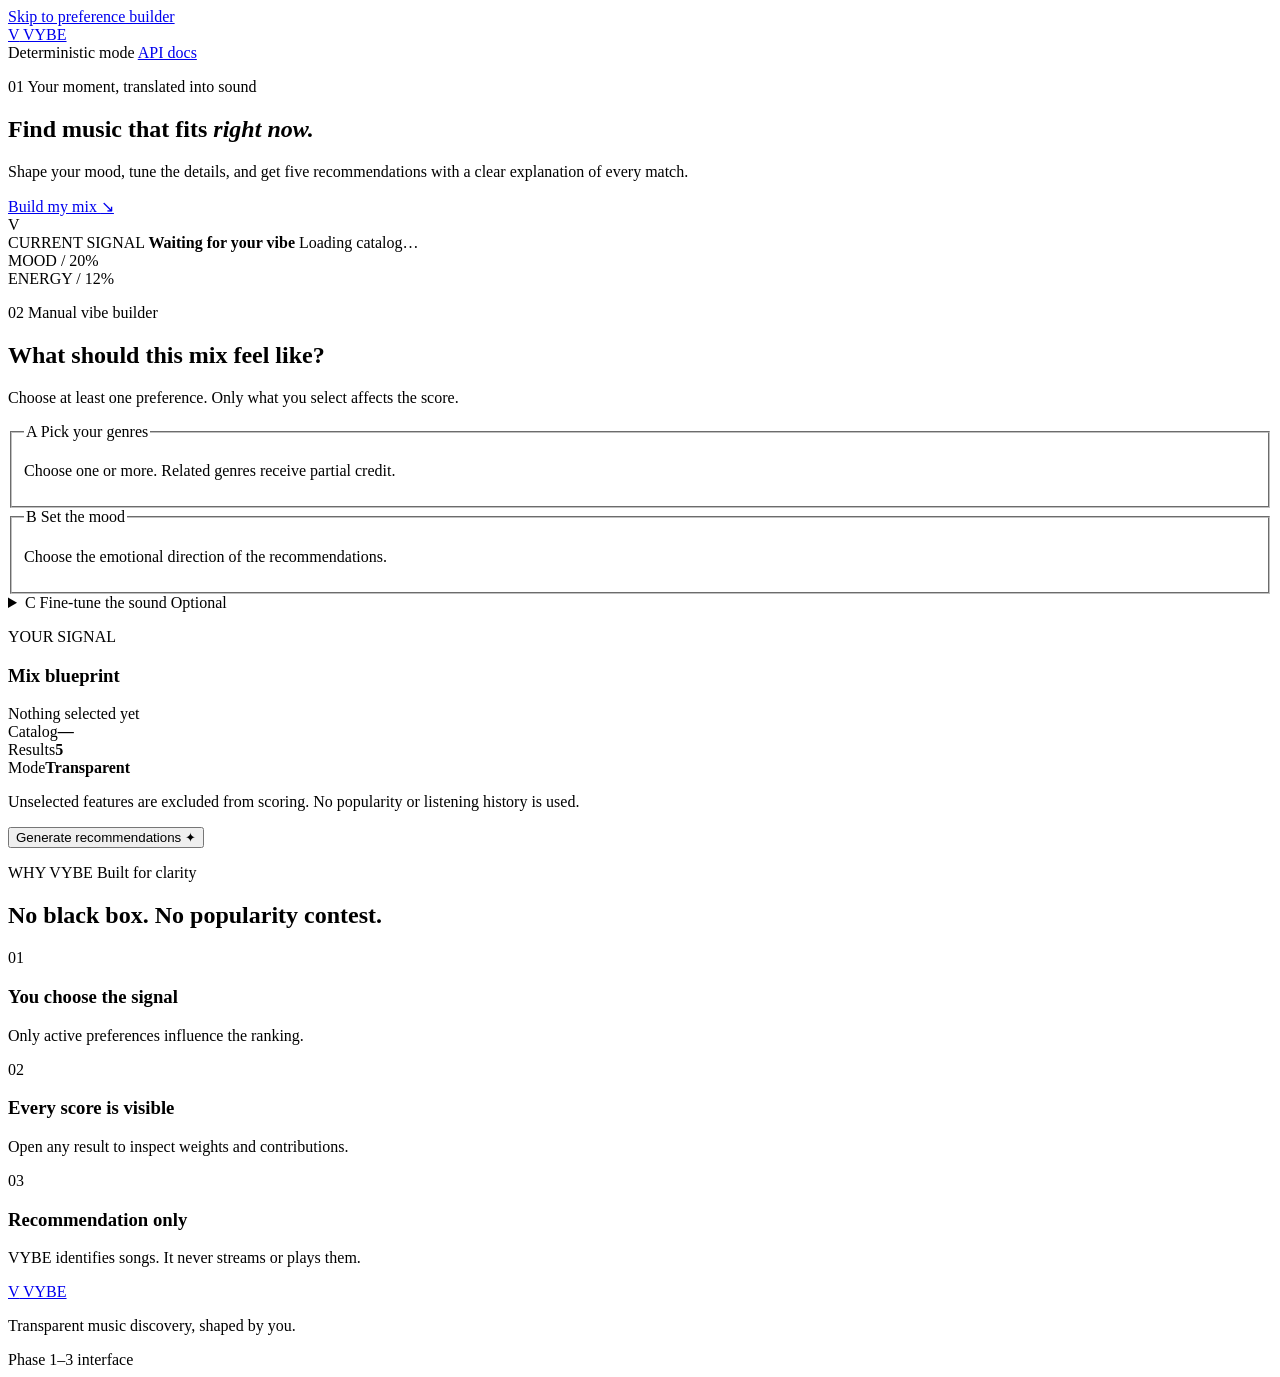
==== app/templates/index.html @ ca252360 "feat: add phase 3 prototype interface Add the responsive VYBE preference builder, connect it to dete" ====
<!doctype html>
<html lang="en">
  <head>
    <meta charset="utf-8">
    <meta name="viewport" content="width=device-width, initial-scale=1">
    <meta
      name="description"
      content="VYBE creates transparent music recommendations from your selected mood and sound preferences."
    >
    <title>VYBE — Find your next sound</title>
    <link rel="stylesheet" href="/static/css/app.css">
    <script src="/static/js/app.js" defer></script>
  </head>
  <body>
    <a class="skip-link" href="#preference-builder">Skip to preference builder</a>

    <header class="site-header">
      <a class="brand" href="/" aria-label="VYBE home">
        <span class="brand-mark" aria-hidden="true">V</span>
        <span>VYBE</span>
      </a>
      <div class="header-meta">
        <span class="system-pill">
          <span class="status-dot" aria-hidden="true"></span>
          Deterministic mode
        </span>
        <a class="text-link" href="/docs">API docs</a>
      </div>
    </header>

    <main>
      <section class="hero" aria-labelledby="hero-title">
        <div class="hero-copy">
          <p class="eyebrow"><span>01</span> Your moment, translated into sound</p>
          <h1 id="hero-title">Find music that fits <em>right now.</em></h1>
          <p class="hero-description">
            Shape your mood, tune the details, and get five recommendations
            with a clear explanation of every match.
          </p>
          <a class="primary-link" href="#preference-builder">
            Build my mix
            <span aria-hidden="true">↘</span>
          </a>
        </div>

        <div class="hero-visual" aria-label="VYBE recommendation system preview">
          <div class="orbit orbit-one" aria-hidden="true"></div>
          <div class="orbit orbit-two" aria-hidden="true"></div>
          <div class="record-card">
            <div class="record-art" aria-hidden="true">
              <span class="record-ring"></span>
              <span class="record-center">V</span>
            </div>
            <div class="record-copy">
              <span class="micro-label">CURRENT SIGNAL</span>
              <strong id="signal-summary">Waiting for your vibe</strong>
              <span id="catalog-summary">Loading catalog…</span>
            </div>
          </div>
          <div class="floating-tag tag-one">MOOD / 20%</div>
          <div class="floating-tag tag-two">ENERGY / 12%</div>
        </div>
      </section>

      <section class="builder-section" id="preference-builder" aria-labelledby="builder-title">
        <div class="section-heading">
          <div>
            <p class="eyebrow"><span>02</span> Manual vibe builder</p>
            <h2 id="builder-title">What should this mix feel like?</h2>
          </div>
          <p>
            Choose at least one preference. Only what you select affects the score.
          </p>
        </div>

        <form id="recommendation-form" class="preference-layout">
          <div class="preference-main">
            <fieldset class="choice-group">
              <legend>
                <span class="step-number">A</span>
                Pick your genres
              </legend>
              <p class="field-help">Choose one or more. Related genres receive partial credit.</p>
              <div id="genre-options" class="chip-grid" aria-live="polite">
                <span class="skeleton-chip"></span>
                <span class="skeleton-chip"></span>
                <span class="skeleton-chip"></span>
              </div>
            </fieldset>

            <fieldset class="choice-group">
              <legend>
                <span class="step-number">B</span>
                Set the mood
              </legend>
              <p class="field-help">Choose the emotional direction of the recommendations.</p>
              <div id="mood-options" class="chip-grid" aria-live="polite">
                <span class="skeleton-chip"></span>
                <span class="skeleton-chip"></span>
                <span class="skeleton-chip"></span>
              </div>
            </fieldset>

            <details class="advanced-panel">
              <summary>
                <span>
                  <span class="step-number">C</span>
                  Fine-tune the sound
                </span>
                <span class="summary-hint">Optional</span>
              </summary>
              <div class="slider-grid">
                <div class="slider-control" data-preference="target_energy">
                  <div class="slider-heading">
                    <label for="energy">Energy</label>
                    <label class="use-toggle">
                      <input type="checkbox" class="feature-toggle">
                      <span>Use</span>
                    </label>
                  </div>
                  <output for="energy">65%</output>
                  <input id="energy" type="range" min="0" max="100" value="65">
                  <div class="range-labels"><span>Calm</span><span>Electric</span></div>
                </div>

                <div class="slider-control" data-preference="target_valence">
                  <div class="slider-heading">
                    <label for="valence">Positivity</label>
                    <label class="use-toggle">
                      <input type="checkbox" class="feature-toggle">
                      <span>Use</span>
                    </label>
                  </div>
                  <output for="valence">70%</output>
                  <input id="valence" type="range" min="0" max="100" value="70">
                  <div class="range-labels"><span>Dark</span><span>Bright</span></div>
                </div>

                <div class="slider-control" data-preference="target_danceability">
                  <div class="slider-heading">
                    <label for="danceability">Danceability</label>
                    <label class="use-toggle">
                      <input type="checkbox" class="feature-toggle">
                      <span>Use</span>
                    </label>
                  </div>
                  <output for="danceability">60%</output>
                  <input id="danceability" type="range" min="0" max="100" value="60">
                  <div class="range-labels"><span>Still</span><span>Movement</span></div>
                </div>

                <div class="slider-control" data-preference="target_instrumentalness">
                  <div class="slider-heading">
                    <label for="instrumentalness">Instrumentalness</label>
                    <label class="use-toggle">
                      <input type="checkbox" class="feature-toggle">
                      <span>Use</span>
                    </label>
                  </div>
                  <output for="instrumentalness">50%</output>
                  <input id="instrumentalness" type="range" min="0" max="100" value="50">
                  <div class="range-labels"><span>Vocals</span><span>Instrumental</span></div>
                </div>

                <div class="slider-control" data-preference="target_acousticness">
                  <div class="slider-heading">
                    <label for="acousticness">Acousticness</label>
                    <label class="use-toggle">
                      <input type="checkbox" class="feature-toggle">
                      <span>Use</span>
                    </label>
                  </div>
                  <output for="acousticness">45%</output>
                  <input id="acousticness" type="range" min="0" max="100" value="45">
                  <div class="range-labels"><span>Electronic</span><span>Acoustic</span></div>
                </div>

                <div class="slider-control" data-preference="target_tempo_bpm">
                  <div class="slider-heading">
                    <label for="tempo">Tempo</label>
                    <label class="use-toggle">
                      <input type="checkbox" class="feature-toggle">
                      <span>Use</span>
                    </label>
                  </div>
                  <output for="tempo">110 BPM</output>
                  <input id="tempo" type="range" min="40" max="200" value="110">
                  <div class="range-labels"><span>Slow</span><span>Fast</span></div>
                </div>
              </div>

              <div class="avoid-grid">
                <label>
                  Avoid a genre
                  <select id="excluded-genre">
                    <option value="">None</option>
                  </select>
                </label>
                <label>
                  Avoid a mood
                  <select id="excluded-mood">
                    <option value="">None</option>
                  </select>
                </label>
              </div>
            </details>
          </div>

          <aside class="mix-summary" aria-labelledby="mix-summary-title">
            <div>
              <p class="micro-label">YOUR SIGNAL</p>
              <h3 id="mix-summary-title">Mix blueprint</h3>
              <div id="selected-summary" class="selected-summary">
                <span>Nothing selected yet</span>
              </div>
            </div>
            <div class="summary-facts">
              <div><span>Catalog</span><strong id="song-count">—</strong></div>
              <div><span>Results</span><strong>5</strong></div>
              <div><span>Mode</span><strong>Transparent</strong></div>
            </div>
            <p class="summary-note">
              Unselected features are excluded from scoring. No popularity or
              listening history is used.
            </p>
            <p id="form-error" class="form-error" role="alert" hidden></p>
            <button id="submit-button" class="submit-button" type="submit">
              <span>Generate recommendations</span>
              <span aria-hidden="true">✦</span>
            </button>
          </aside>
        </form>
      </section>

      <section id="results-section" class="results-section" aria-labelledby="results-title" hidden>
        <div class="section-heading results-heading">
          <div>
            <p class="eyebrow"><span>03</span> Ranked for your signal</p>
            <h2 id="results-title">Your recommendation set</h2>
          </div>
          <p id="results-summary" aria-live="polite"></p>
        </div>
        <div id="results-list" class="results-list"></div>
      </section>

      <section class="trust-section" aria-labelledby="trust-title">
        <p class="eyebrow"><span>WHY VYBE</span> Built for clarity</p>
        <h2 id="trust-title">No black box. No popularity contest.</h2>
        <div class="trust-grid">
          <article>
            <span>01</span>
            <h3>You choose the signal</h3>
            <p>Only active preferences influence the ranking.</p>
          </article>
          <article>
            <span>02</span>
            <h3>Every score is visible</h3>
            <p>Open any result to inspect weights and contributions.</p>
          </article>
          <article>
            <span>03</span>
            <h3>Recommendation only</h3>
            <p>VYBE identifies songs. It never streams or plays them.</p>
          </article>
        </div>
      </section>
    </main>

    <footer>
      <a class="brand footer-brand" href="/" aria-label="VYBE home">
        <span class="brand-mark" aria-hidden="true">V</span>
        <span>VYBE</span>
      </a>
      <p>Transparent music discovery, shaped by you.</p>
      <span>Phase 1–3 interface</span>
    </footer>
  </body>
</html>
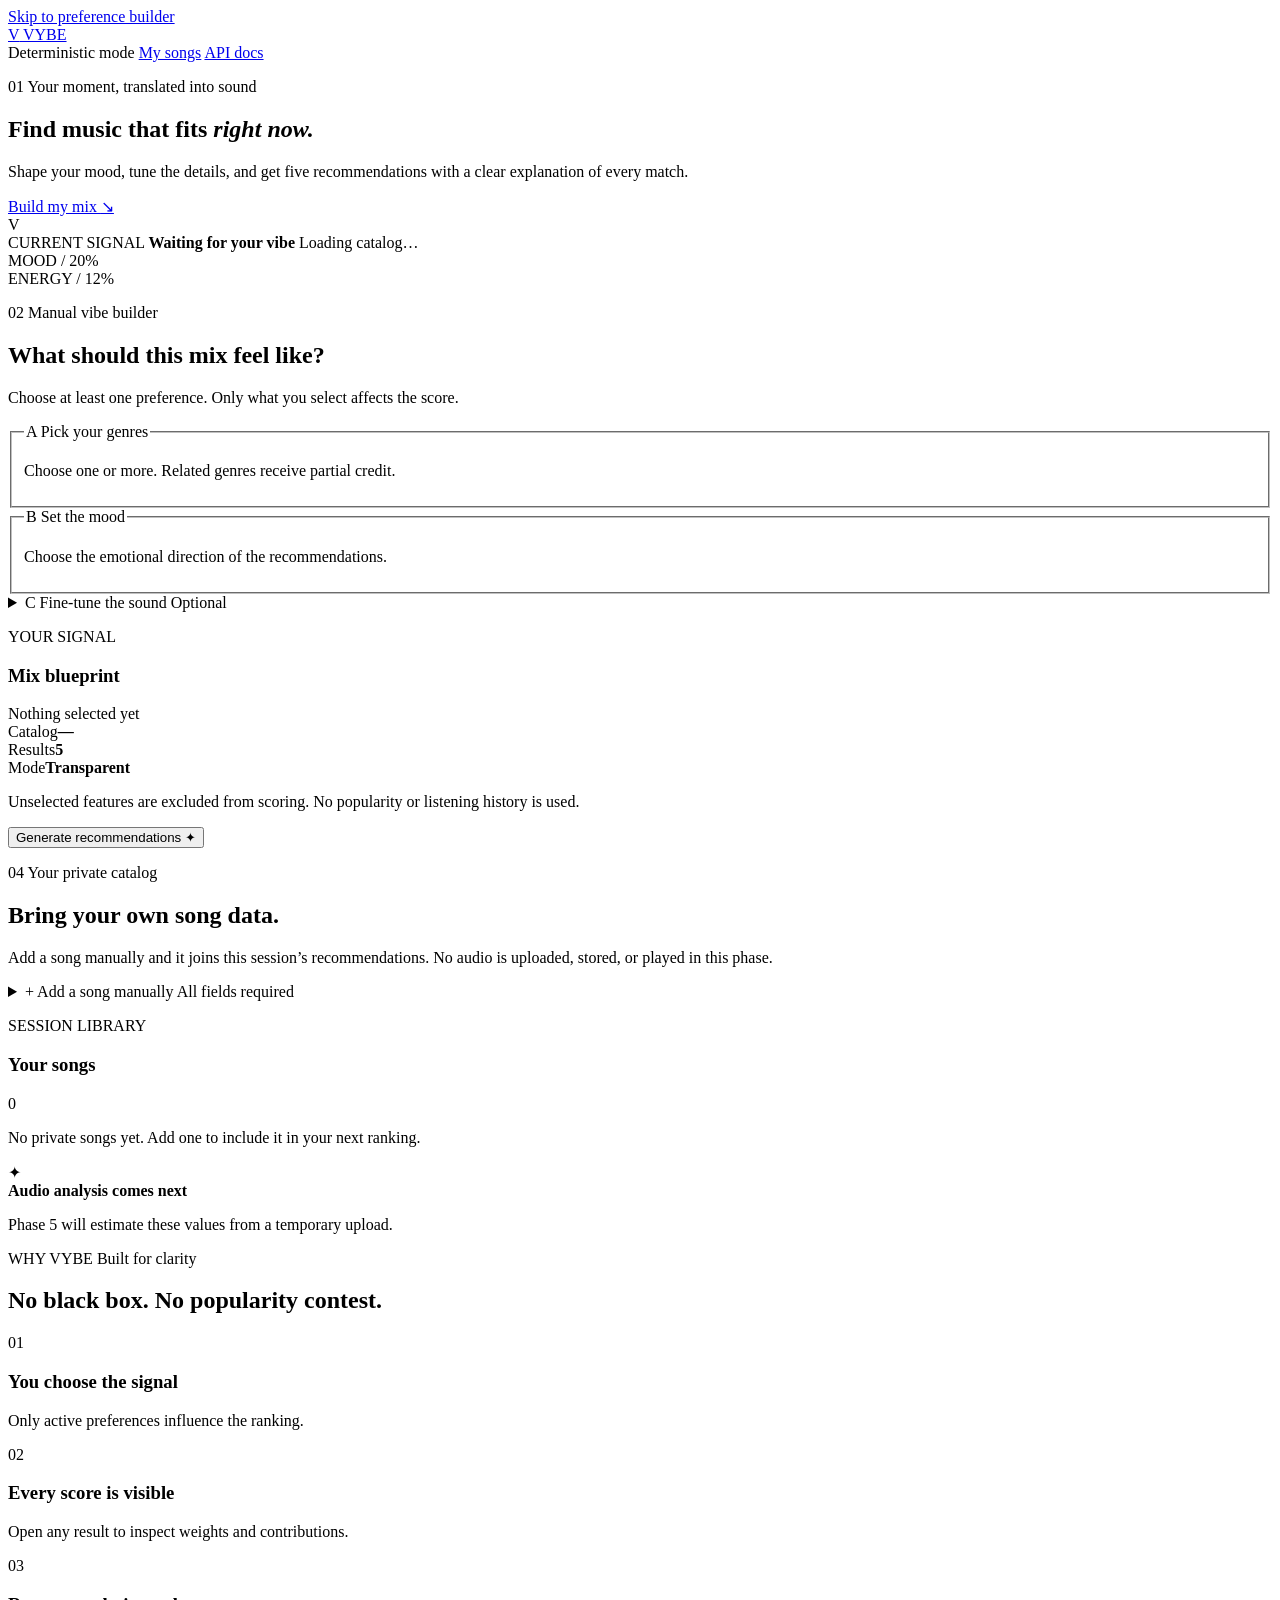
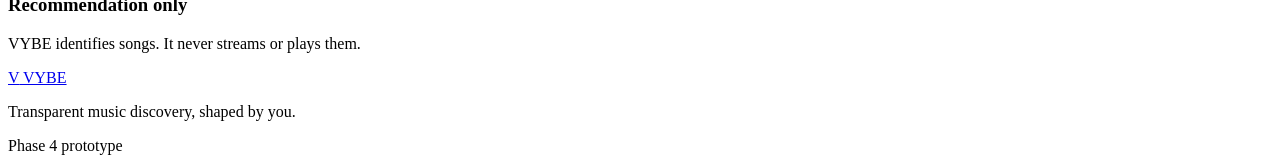
==== commit ca009052: "feat: implement phase 4 persistent private song catalog Persist private songs and anonymous ownershi" ====
--- a/app/templates/index.html
+++ b/app/templates/index.html
@@ -24,6 +24,7 @@
           <span class="status-dot" aria-hidden="true"></span>
           Deterministic mode
         </span>
+        <a class="text-link" href="#private-catalog">My songs</a>
         <a class="text-link" href="/docs">API docs</a>
       </div>
     </header>
@@ -241,6 +242,151 @@
           <p id="results-summary" aria-live="polite"></p>
         </div>
         <div id="results-list" class="results-list"></div>
+      </section>
+
+      <section class="private-section" id="private-catalog" aria-labelledby="private-title">
+        <div class="section-heading">
+          <div>
+            <p class="eyebrow"><span>04</span> Your private catalog</p>
+            <h2 id="private-title">Bring your own song data.</h2>
+          </div>
+          <p>
+            Add a song manually and it joins this session’s recommendations.
+            No audio is uploaded, stored, or played in this phase.
+          </p>
+        </div>
+
+        <div class="private-layout">
+          <details class="manual-song-panel">
+            <summary>
+              <span>
+                <span class="step-number">+</span>
+                Add a song manually
+              </span>
+              <span class="summary-hint">All fields required</span>
+            </summary>
+
+            <form id="manual-song-form" class="manual-song-form">
+              <div class="song-identity-grid">
+                <label>
+                  Song title
+                  <input name="title" type="text" maxlength="200" required>
+                </label>
+                <label>
+                  Artist
+                  <input name="artist" type="text" maxlength="200" required>
+                </label>
+                <label>
+                  Genre
+                  <select name="genre" id="song-genre" required>
+                    <option value="">Choose genre</option>
+                  </select>
+                </label>
+                <label>
+                  Mood
+                  <select name="mood" id="song-mood" required>
+                    <option value="">Choose mood</option>
+                  </select>
+                </label>
+                <label>
+                  Release year
+                  <input
+                    name="release_year"
+                    type="number"
+                    min="1900"
+                    required
+                  >
+                </label>
+                <label>
+                  Duration in seconds
+                  <input
+                    name="duration_seconds"
+                    type="number"
+                    min="15"
+                    max="7200"
+                    value="210"
+                    required
+                  >
+                </label>
+                <label>
+                  Tempo in BPM
+                  <input
+                    name="tempo_bpm"
+                    type="number"
+                    min="20"
+                    max="300"
+                    step="0.1"
+                    value="110"
+                    required
+                  >
+                </label>
+              </div>
+
+              <div class="manual-feature-grid">
+                <label>
+                  <span>Energy <output>60%</output></span>
+                  <input name="energy" type="range" min="0" max="100" value="60">
+                </label>
+                <label>
+                  <span>Positivity <output>60%</output></span>
+                  <input name="valence" type="range" min="0" max="100" value="60">
+                </label>
+                <label>
+                  <span>Danceability <output>60%</output></span>
+                  <input name="danceability" type="range" min="0" max="100" value="60">
+                </label>
+                <label>
+                  <span>Acousticness <output>50%</output></span>
+                  <input name="acousticness" type="range" min="0" max="100" value="50">
+                </label>
+                <label>
+                  <span>Instrumentalness <output>50%</output></span>
+                  <input name="instrumentalness" type="range" min="0" max="100" value="50">
+                </label>
+                <label>
+                  <span>Liveness <output>20%</output></span>
+                  <input name="liveness" type="range" min="0" max="100" value="20">
+                </label>
+              </div>
+
+              <div class="manual-form-footer">
+                <div>
+                  <p class="manual-privacy-note">
+                    Saved in the local VYBE database for this anonymous browser.
+                    Keep browser cookies to retain access.
+                  </p>
+                  <p id="song-form-message" class="form-error" role="status" hidden></p>
+                </div>
+                <button id="save-song-button" class="submit-button compact-button" type="submit">
+                  <span>Save private song</span>
+                  <span aria-hidden="true">＋</span>
+                </button>
+              </div>
+            </form>
+          </details>
+
+          <aside class="private-list-panel" aria-labelledby="private-list-title">
+            <div class="private-list-heading">
+              <div>
+                <p class="micro-label">SESSION LIBRARY</p>
+                <h3 id="private-list-title">Your songs</h3>
+              </div>
+              <span id="private-song-count">0</span>
+            </div>
+            <div id="private-song-list" class="private-song-list" aria-live="polite">
+              <p class="empty-private-state">
+                No private songs yet. Add one to include it in your next ranking.
+              </p>
+            </div>
+            <div class="phase-five-note">
+              <span aria-hidden="true">✦</span>
+              <div>
+                <strong>Audio analysis comes next</strong>
+                <p>Phase 5 will estimate these values from a temporary upload.</p>
+              </div>
+            </div>
+          </aside>
+        </div>
       </section>
 
       <section class="trust-section" aria-labelledby="trust-title">
@@ -272,7 +418,7 @@
         <span>VYBE</span>
       </a>
       <p>Transparent music discovery, shaped by you.</p>
-      <span>Phase 1–3 interface</span>
+      <span>Phase 4 prototype</span>
     </footer>
   </body>
 </html>
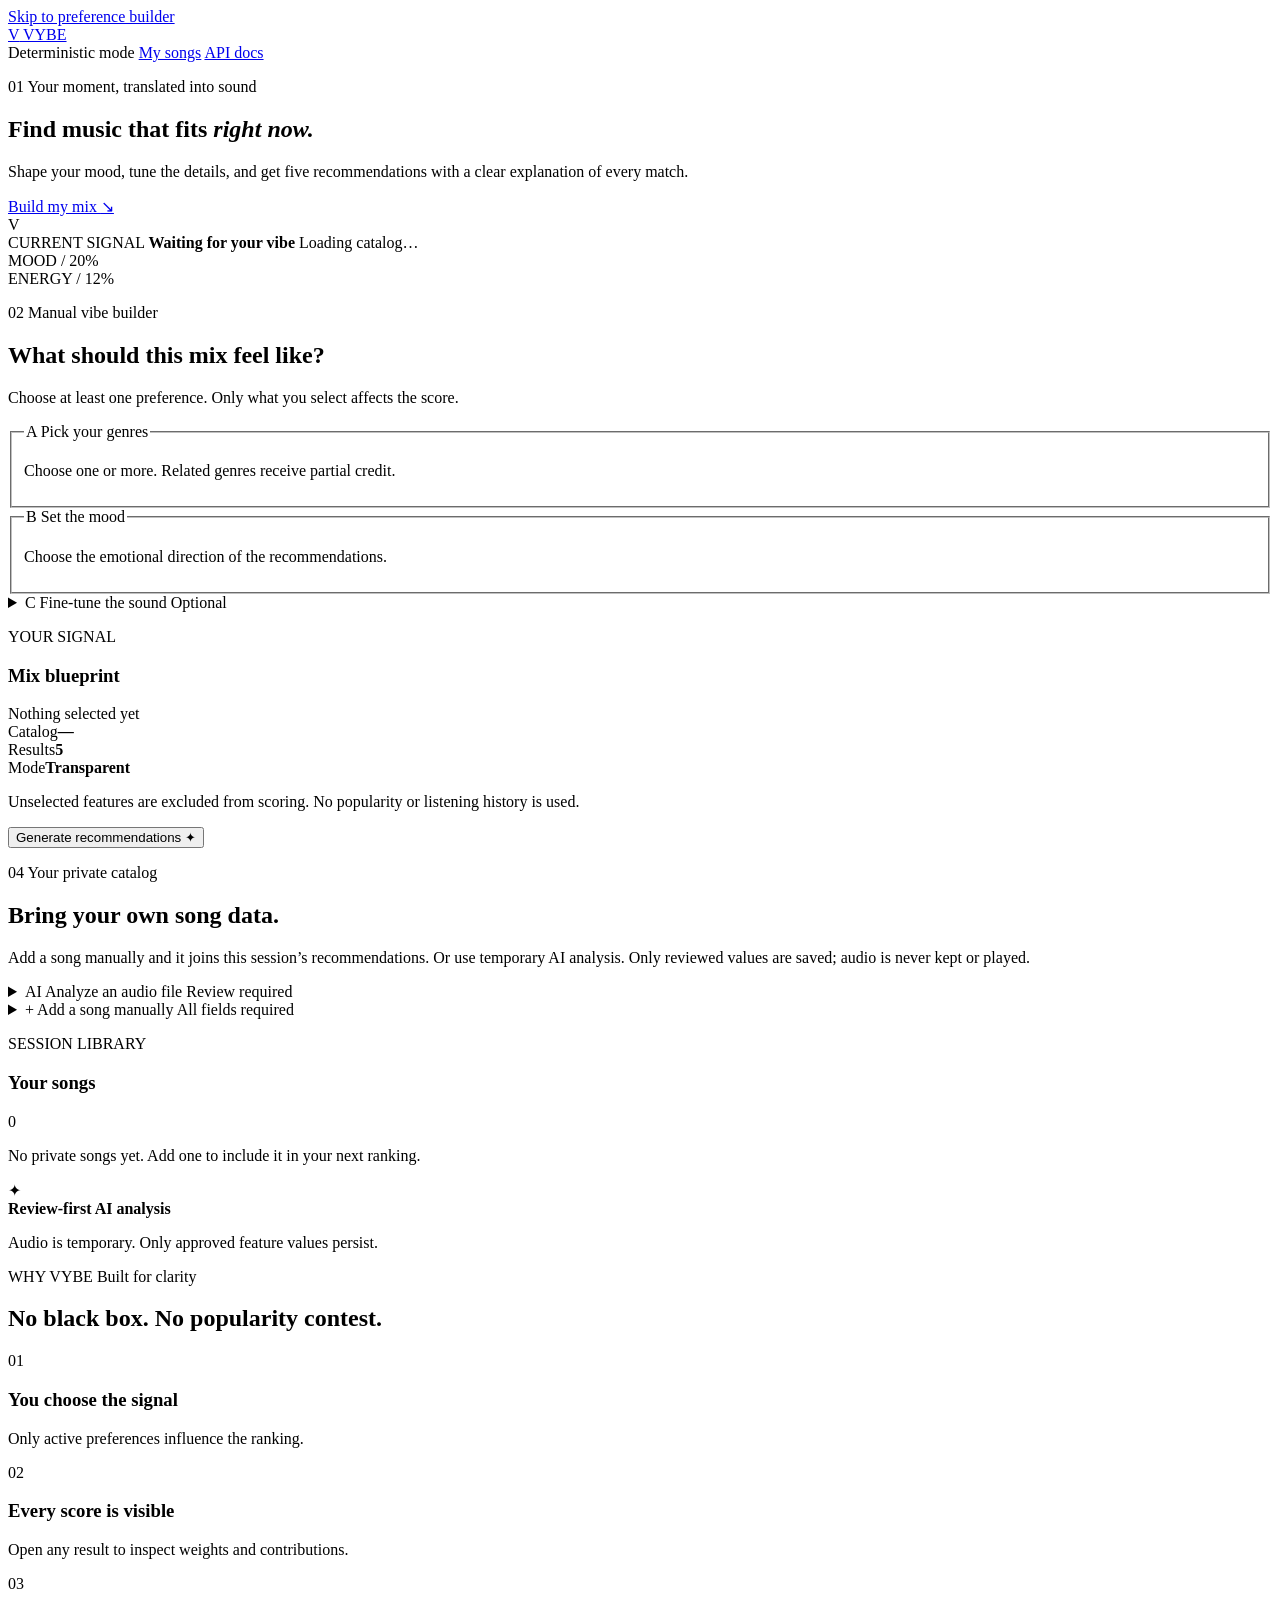
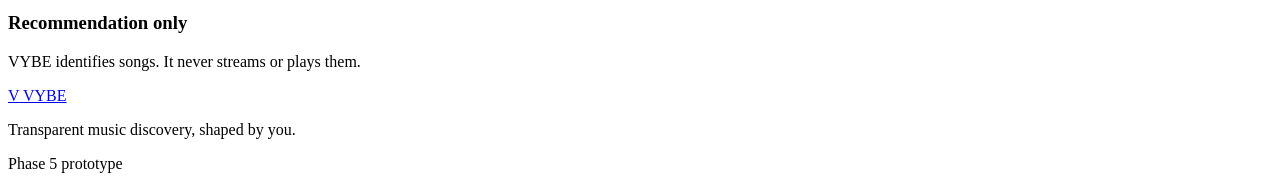
==== commit 1ac0f989: "feat: implement phase 5 AI-assisted audio analysis - add secure temporary audio upload validation an" ====
--- a/app/templates/index.html
+++ b/app/templates/index.html
@@ -252,12 +252,64 @@
           </div>
           <p>
             Add a song manually and it joins this session’s recommendations.
-            No audio is uploaded, stored, or played in this phase.
+            Or use temporary AI analysis. Only reviewed values are saved;
+            audio is never kept or played.
           </p>
         </div>
 
         <div class="private-layout">
-          <details class="manual-song-panel">
+          <details class="manual-song-panel analysis-panel">
+            <summary>
+              <span>
+                <span class="step-number">AI</span>
+                Analyze an audio file
+              </span>
+              <span class="summary-hint">Review required</span>
+            </summary>
+            <form id="audio-analysis-form" class="audio-analysis-form">
+              <label class="file-drop">
+                <span>Choose your audio</span>
+                <small>WAV, FLAC, OGG, MP3, or M4A · up to 25 MiB · no playback</small>
+                <input
+                  id="audio-file"
+                  name="file"
+                  type="file"
+                  accept=".wav,.flac,.ogg,.mp3,.m4a,audio/*"
+                  required
+                >
+              </label>
+              <label class="rights-confirmation">
+                <input name="rights_confirmed" type="checkbox" required>
+                <span>I own this audio or have permission to analyze it.</span>
+              </label>
+              <p class="manual-privacy-note">
+                The file is deleted after analysis, including when analysis fails.
+                Suggestions are not saved until you approve them.
+              </p>
+              <p id="analysis-message" class="form-error" role="status" hidden></p>
+              <button id="analyze-button" class="submit-button compact-button" type="submit">
+                <span>Analyze temporarily</span>
+                <span aria-hidden="true">✦</span>
+              </button>
+            </form>
+          </details>
+
+          <section id="analysis-review" class="analysis-review" hidden aria-live="polite">
+            <p class="micro-label">AI PROPOSAL READY</p>
+            <h3>Review every value before saving</h3>
+            <p id="analysis-file-summary"></p>
+            <div id="analysis-warnings" class="analysis-warnings"></div>
+            <div id="analysis-confidence" class="analysis-confidence"></div>
+            <button id="cancel-analysis-button" class="delete-song-button" type="button">
+              Discard proposal
+            </button>
+            <p class="manual-privacy-note">
+              Suggestions are in the form below. Correct anything that looks wrong,
+              then approve.
+            </p>
+          </section>
+
+          <details id="manual-song-panel" class="manual-song-panel">
             <summary>
               <span>
                 <span class="step-number">+</span>
@@ -358,7 +410,7 @@
                   <p id="song-form-message" class="form-error" role="status" hidden></p>
                 </div>
                 <button id="save-song-button" class="submit-button compact-button" type="submit">
-                  <span>Save private song</span>
+                  <span id="save-song-label">Save private song</span>
                   <span aria-hidden="true">＋</span>
                 </button>
               </div>
@@ -381,8 +433,8 @@
             <div class="phase-five-note">
               <span aria-hidden="true">✦</span>
               <div>
-                <strong>Audio analysis comes next</strong>
-                <p>Phase 5 will estimate these values from a temporary upload.</p>
+                <strong>Review-first AI analysis</strong>
+                <p>Audio is temporary. Only approved feature values persist.</p>
               </div>
             </div>
           </aside>
@@ -418,7 +470,7 @@
         <span>VYBE</span>
       </a>
       <p>Transparent music discovery, shaped by you.</p>
-      <span>Phase 4 prototype</span>
+      <span>Phase 5 prototype</span>
     </footer>
   </body>
 </html>
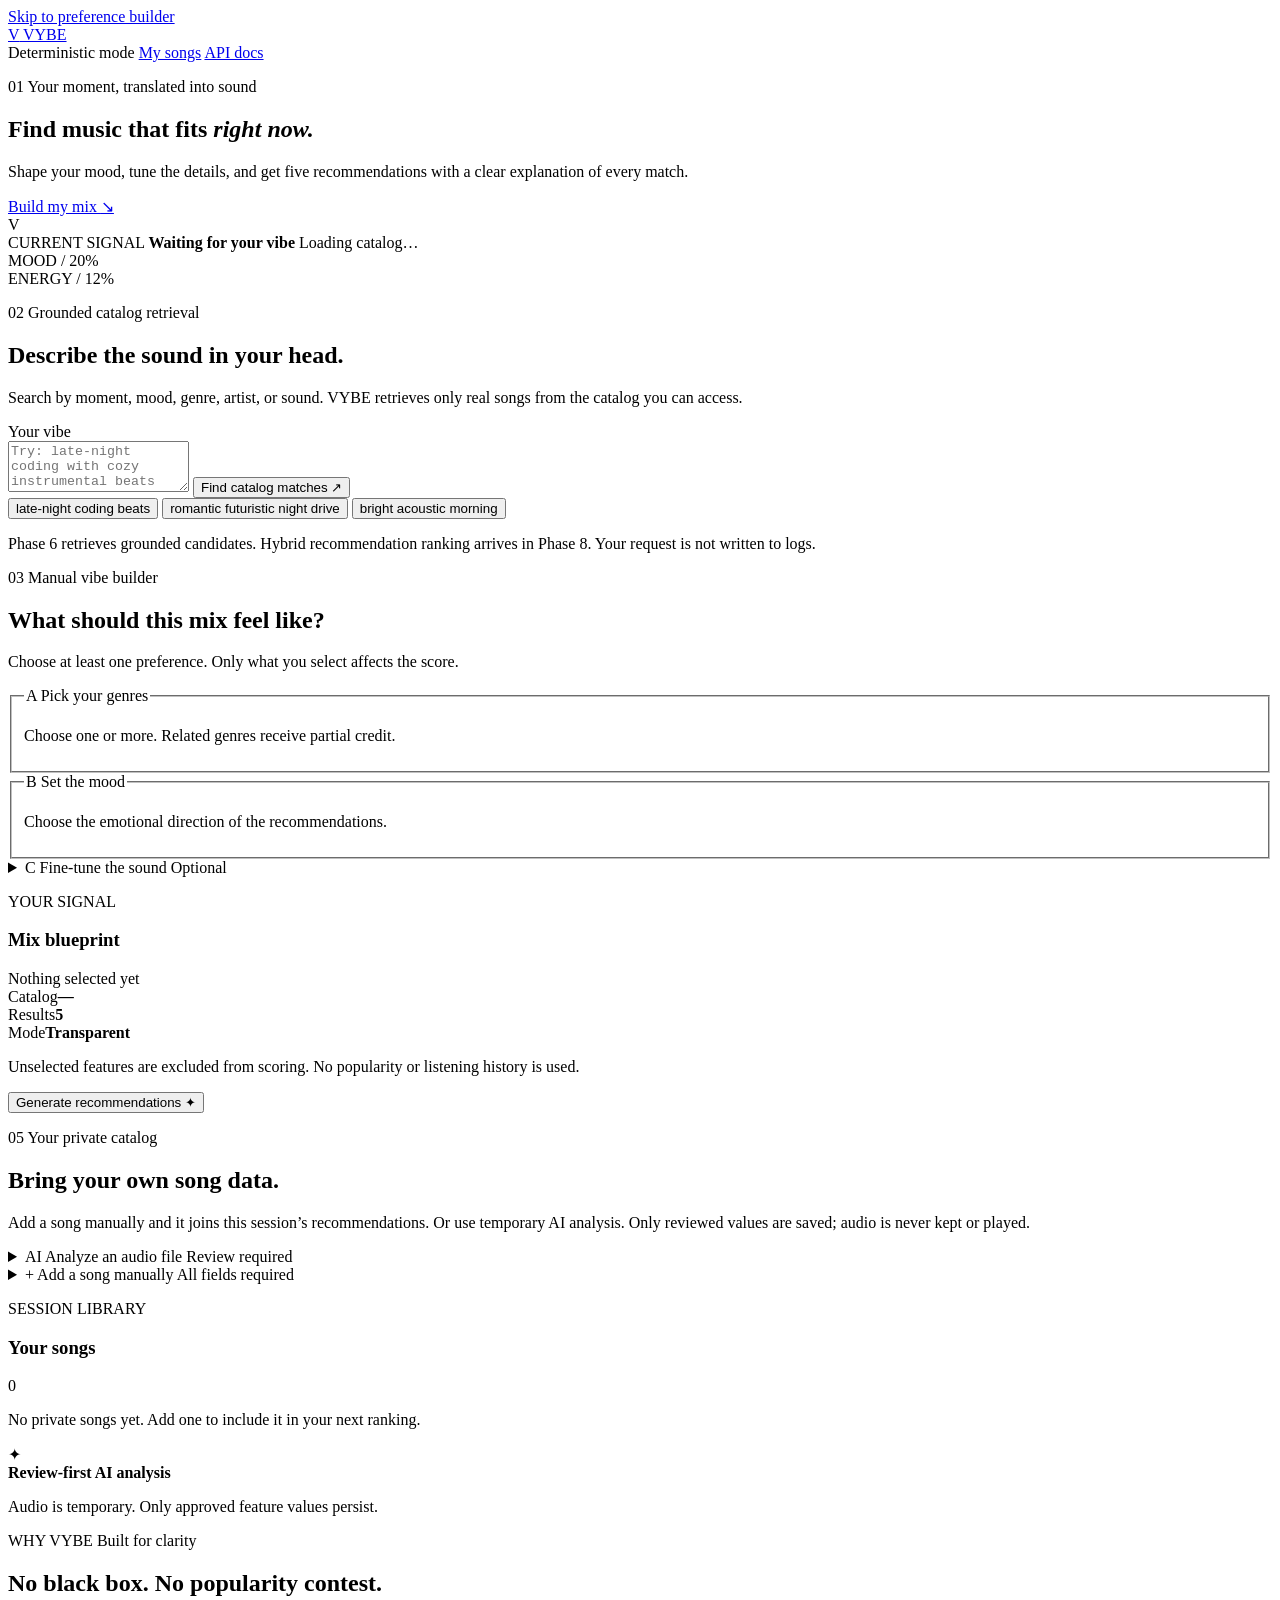
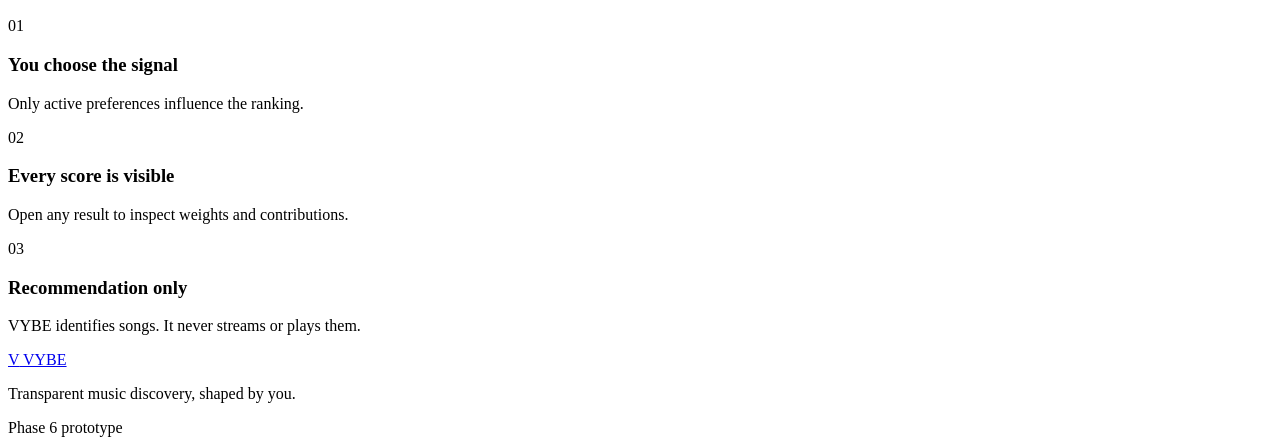
==== commit 8965f390: "feat: implement phase 6 grounded catalog retrieval - add deterministic TF-IDF retrieval over approve" ====
--- a/app/templates/index.html
+++ b/app/templates/index.html
@@ -63,10 +63,61 @@
         </div>
       </section>
 
+      <section class="discovery-section" id="natural-discovery" aria-labelledby="discovery-title">
+        <div class="discovery-shell">
+          <div>
+            <p class="eyebrow"><span>02</span> Grounded catalog retrieval</p>
+            <h2 id="discovery-title">Describe the sound in your head.</h2>
+            <p class="discovery-intro">
+              Search by moment, mood, genre, artist, or sound. VYBE retrieves
+              only real songs from the catalog you can access.
+            </p>
+          </div>
+          <form id="retrieval-form" class="retrieval-form">
+            <label for="retrieval-query">Your vibe</label>
+            <div class="retrieval-composer">
+              <textarea
+                id="retrieval-query"
+                name="query"
+                minlength="3"
+                maxlength="1000"
+                rows="3"
+                placeholder="Try: late-night coding with cozy instrumental beats"
+                required
+              ></textarea>
+              <button id="retrieval-button" class="submit-button" type="submit">
+                <span>Find catalog matches</span>
+                <span aria-hidden="true">↗</span>
+              </button>
+            </div>
+            <div class="example-prompts" aria-label="Example discovery requests">
+              <button type="button">late-night coding beats</button>
+              <button type="button">romantic futuristic night drive</button>
+              <button type="button">bright acoustic morning</button>
+            </div>
+            <p class="manual-privacy-note">
+              Phase 6 retrieves grounded candidates. Hybrid recommendation
+              ranking arrives in Phase 8. Your request is not written to logs.
+            </p>
+            <p id="retrieval-message" class="form-error" role="status" hidden></p>
+          </form>
+        </div>
+        <div id="retrieval-results" class="retrieval-results" hidden>
+          <div class="retrieval-results-heading">
+            <div>
+              <p class="micro-label">CATALOG EVIDENCE</p>
+              <h3>Retrieved candidates</h3>
+            </div>
+            <span id="retrieval-count"></span>
+          </div>
+          <div id="retrieval-list" class="retrieval-list" aria-live="polite"></div>
+        </div>
+      </section>
+
       <section class="builder-section" id="preference-builder" aria-labelledby="builder-title">
         <div class="section-heading">
           <div>
-            <p class="eyebrow"><span>02</span> Manual vibe builder</p>
+            <p class="eyebrow"><span>03</span> Manual vibe builder</p>
             <h2 id="builder-title">What should this mix feel like?</h2>
           </div>
           <p>
@@ -236,7 +287,7 @@
       <section id="results-section" class="results-section" aria-labelledby="results-title" hidden>
         <div class="section-heading results-heading">
           <div>
-            <p class="eyebrow"><span>03</span> Ranked for your signal</p>
+            <p class="eyebrow"><span>04</span> Ranked for your signal</p>
             <h2 id="results-title">Your recommendation set</h2>
           </div>
           <p id="results-summary" aria-live="polite"></p>
@@ -247,7 +298,7 @@
       <section class="private-section" id="private-catalog" aria-labelledby="private-title">
         <div class="section-heading">
           <div>
-            <p class="eyebrow"><span>04</span> Your private catalog</p>
+            <p class="eyebrow"><span>05</span> Your private catalog</p>
             <h2 id="private-title">Bring your own song data.</h2>
           </div>
           <p>
@@ -470,7 +521,7 @@
         <span>VYBE</span>
       </a>
       <p>Transparent music discovery, shaped by you.</p>
-      <span>Phase 5 prototype</span>
+      <span>Phase 6 prototype</span>
     </footer>
   </body>
 </html>
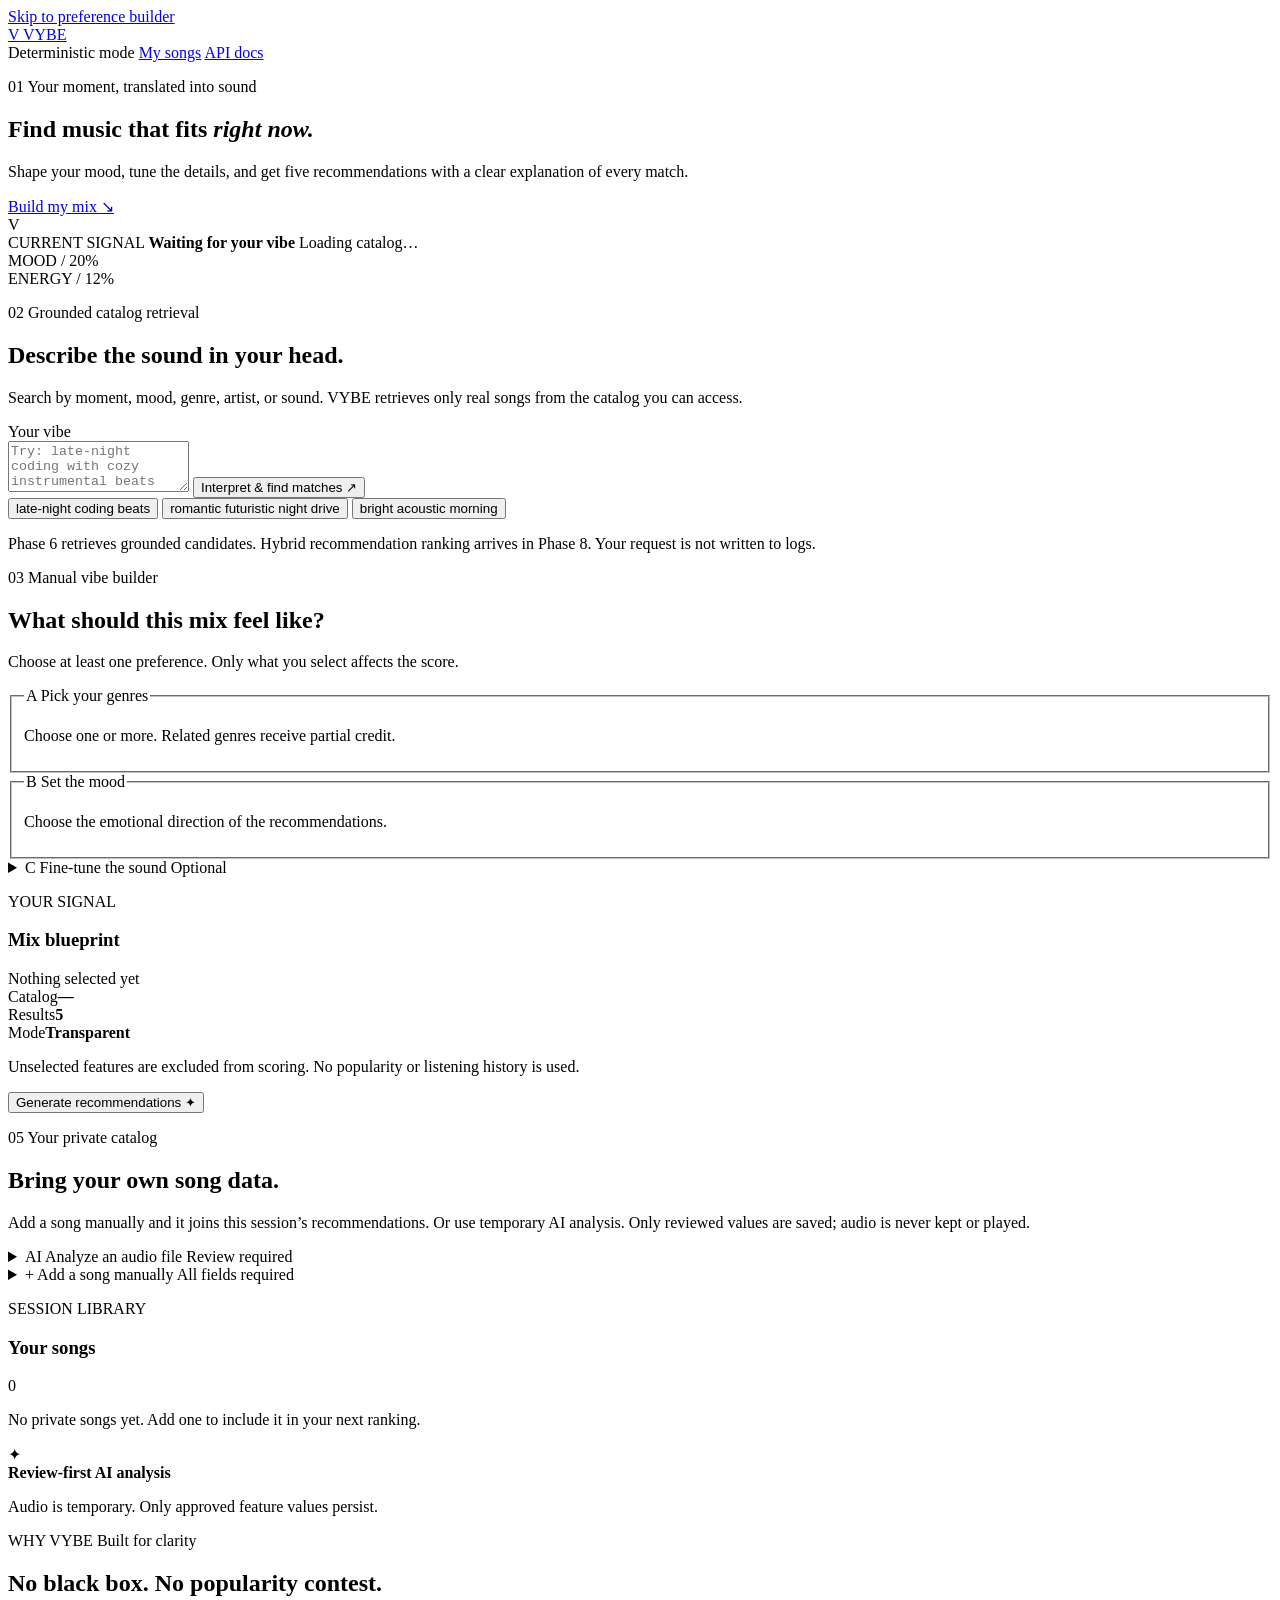
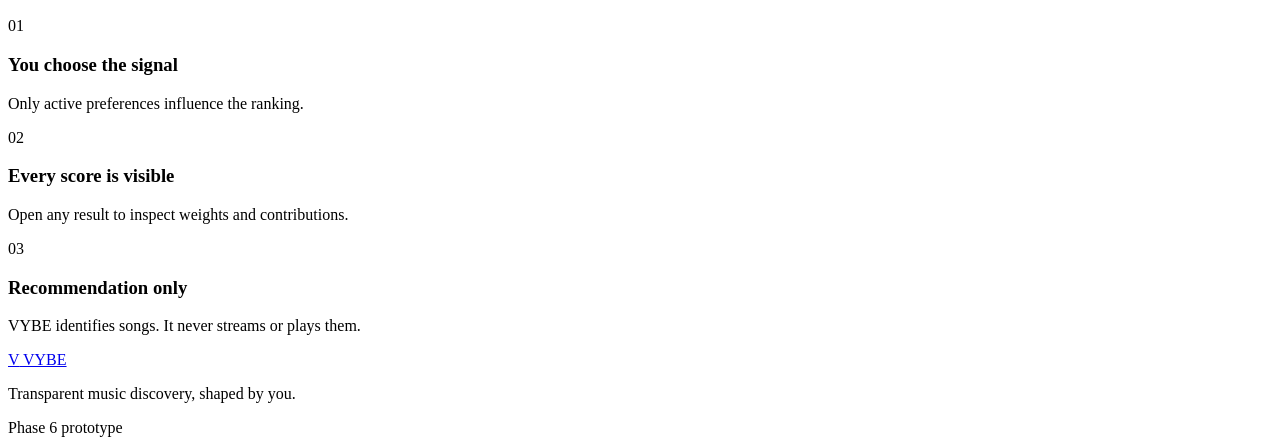
==== commit 51ff347a: "feat: implement phase 7 AI preference interpretation - add schema-constrained natural-language prefe" ====
--- a/app/templates/index.html
+++ b/app/templates/index.html
@@ -86,7 +86,7 @@
                 required
               ></textarea>
               <button id="retrieval-button" class="submit-button" type="submit">
-                <span>Find catalog matches</span>
+                <span>Interpret &amp; find matches</span>
                 <span aria-hidden="true">↗</span>
               </button>
             </div>
@@ -102,6 +102,27 @@
             <p id="retrieval-message" class="form-error" role="status" hidden></p>
           </form>
         </div>
+        <section id="interpretation-review" class="interpretation-review" hidden>
+          <div class="interpretation-heading">
+            <div>
+              <p class="micro-label">REVIEW BEFORE APPLYING</p>
+              <h3>VYBE heard this</h3>
+            </div>
+            <span id="interpretation-provider"></span>
+          </div>
+          <p id="interpretation-summary"></p>
+          <div id="interpretation-fields" class="interpretation-fields"></div>
+          <div id="interpretation-warnings" class="analysis-warnings"></div>
+          <div class="interpretation-actions">
+            <button id="discard-interpretation" class="delete-song-button" type="button">
+              Discard
+            </button>
+            <button id="apply-interpretation" class="submit-button compact-button" type="button">
+              <span>Apply to vibe builder</span>
+              <span aria-hidden="true">↓</span>
+            </button>
+          </div>
+        </section>
         <div id="retrieval-results" class="retrieval-results" hidden>
           <div class="retrieval-results-heading">
             <div>
@@ -225,6 +246,19 @@
                   <output for="acousticness">45%</output>
                   <input id="acousticness" type="range" min="0" max="100" value="45">
                   <div class="range-labels"><span>Electronic</span><span>Acoustic</span></div>
+                </div>
+
+                <div class="slider-control" data-preference="target_liveness">
+                  <div class="slider-heading">
+                    <label for="liveness">Liveness</label>
+                    <label class="use-toggle">
+                      <input type="checkbox" class="feature-toggle">
+                      <span>Use</span>
+                    </label>
+                  </div>
+                  <output for="liveness">20%</output>
+                  <input id="liveness" type="range" min="0" max="100" value="20">
+                  <div class="range-labels"><span>Studio</span><span>Live feel</span></div>
                 </div>
 
                 <div class="slider-control" data-preference="target_tempo_bpm">
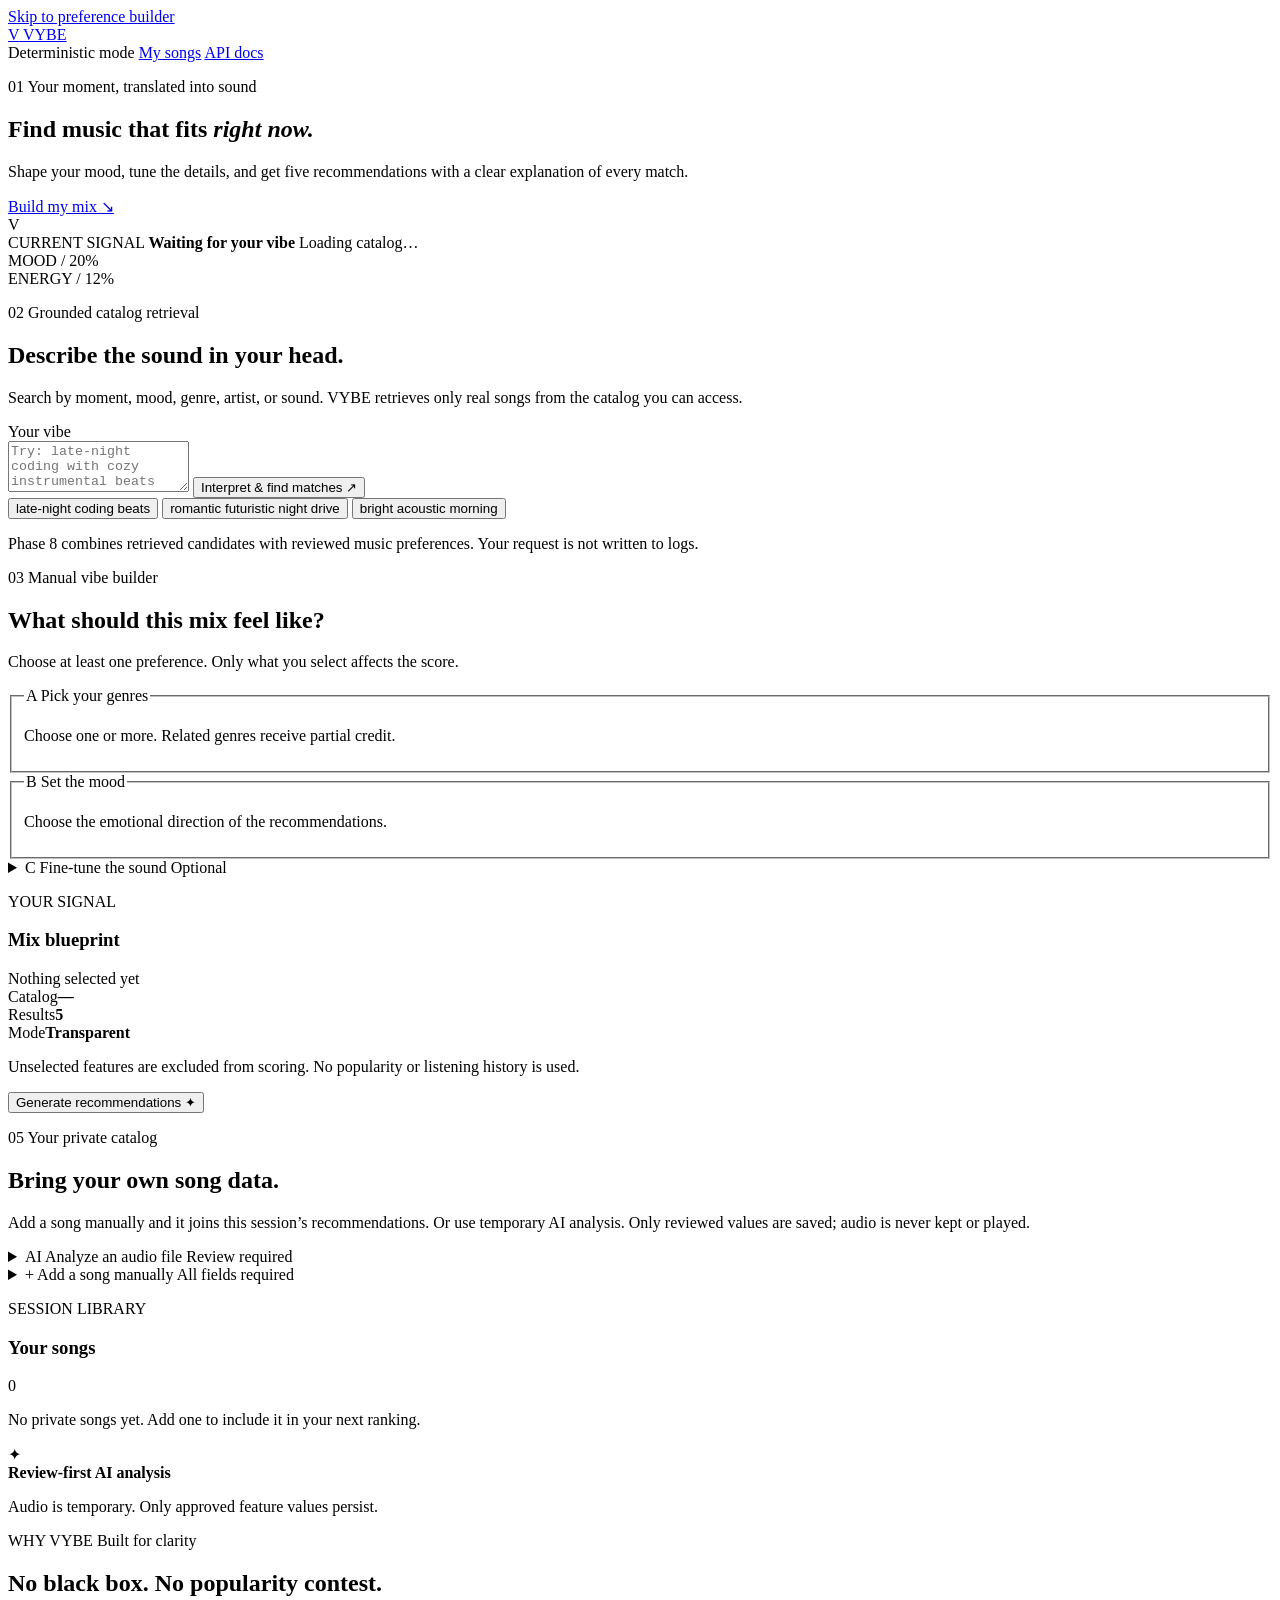
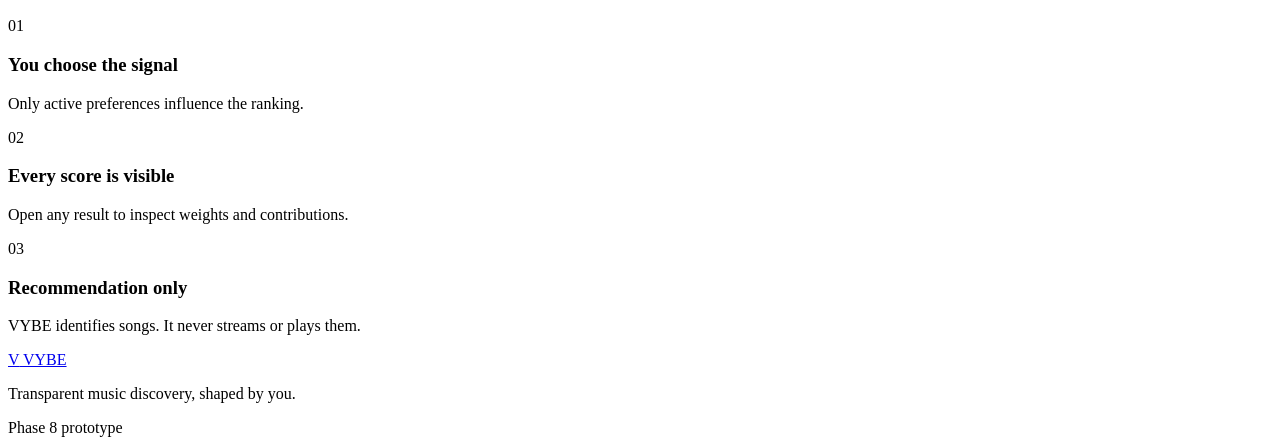
==== commit 92316720: "feat: implement phase 8 hybrid grounded recommendations - combine reviewed feature similarity with r" ====
--- a/app/templates/index.html
+++ b/app/templates/index.html
@@ -96,8 +96,8 @@
               <button type="button">bright acoustic morning</button>
             </div>
             <p class="manual-privacy-note">
-              Phase 6 retrieves grounded candidates. Hybrid recommendation
-              ranking arrives in Phase 8. Your request is not written to logs.
+              Phase 8 combines retrieved candidates with reviewed music
+              preferences. Your request is not written to logs.
             </p>
             <p id="retrieval-message" class="form-error" role="status" hidden></p>
           </form>
@@ -555,7 +555,7 @@
         <span>VYBE</span>
       </a>
       <p>Transparent music discovery, shaped by you.</p>
-      <span>Phase 6 prototype</span>
+      <span>Phase 8 prototype</span>
     </footer>
   </body>
 </html>
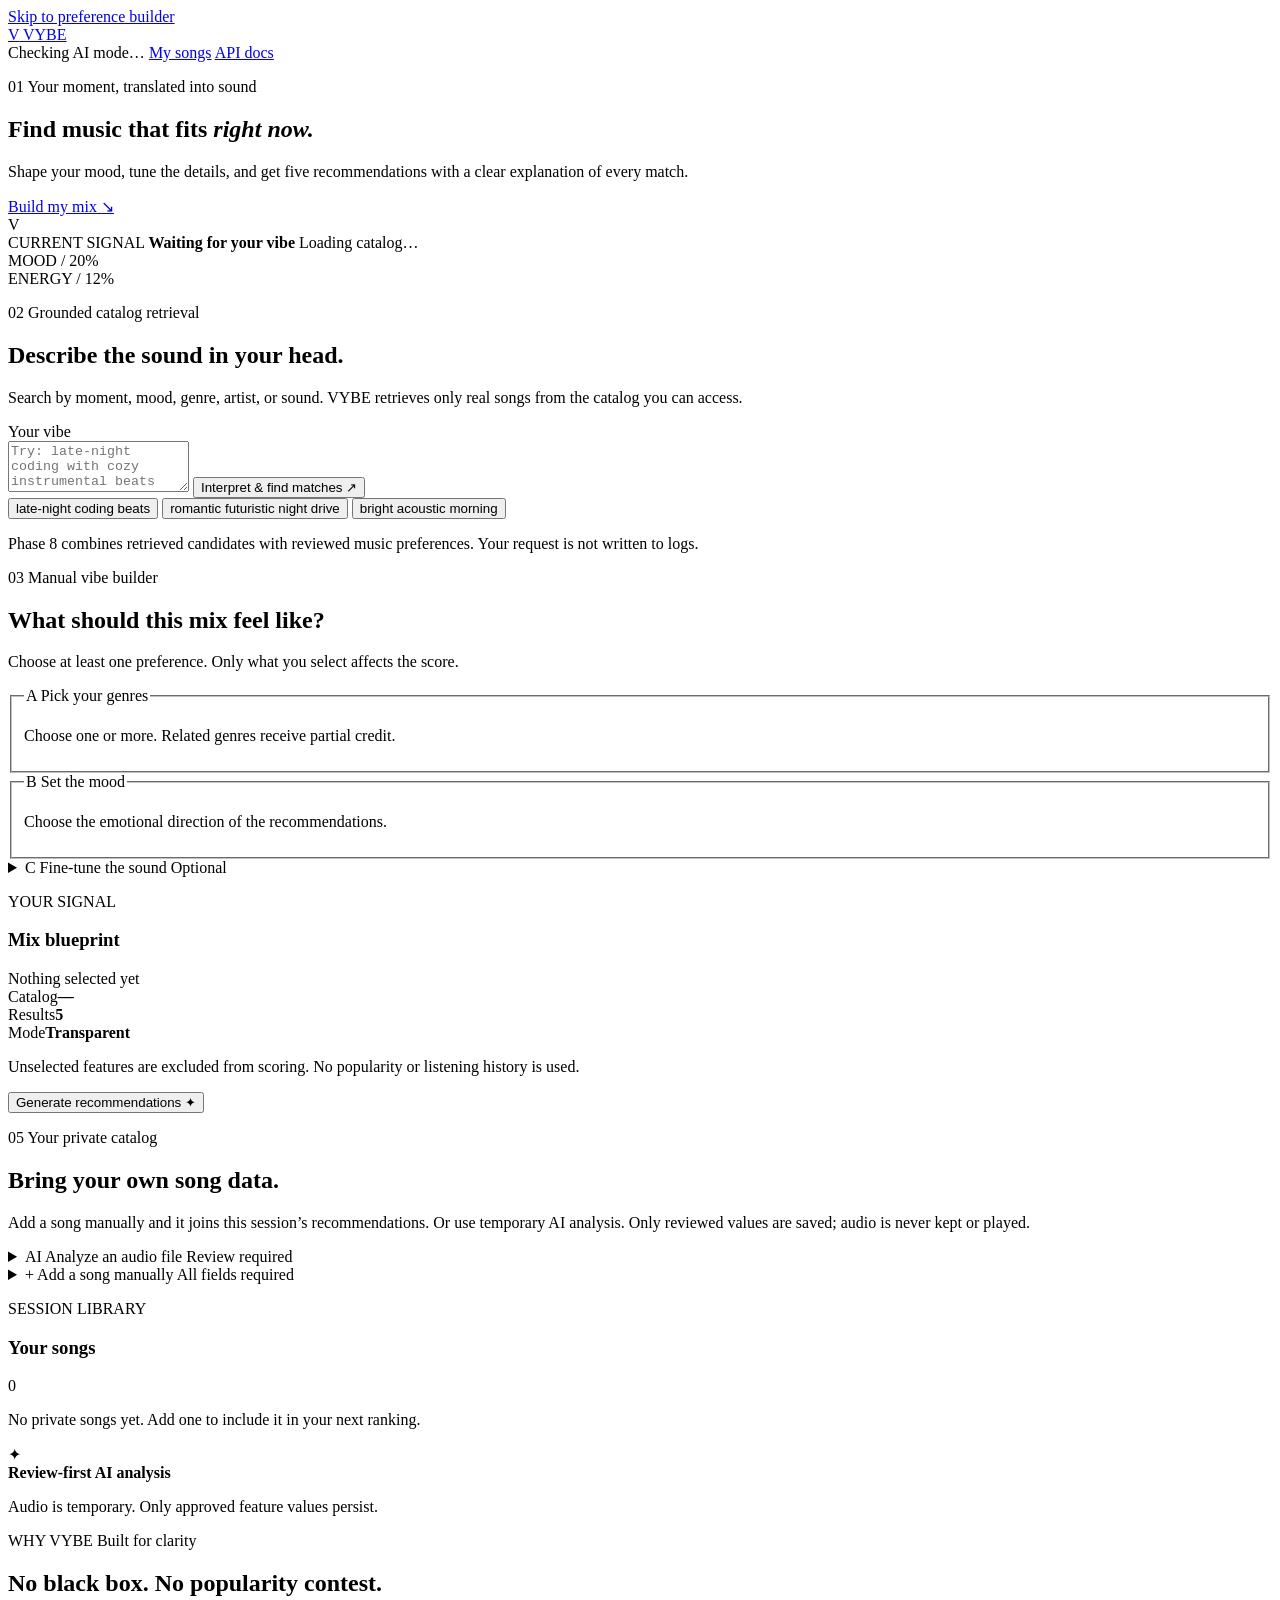
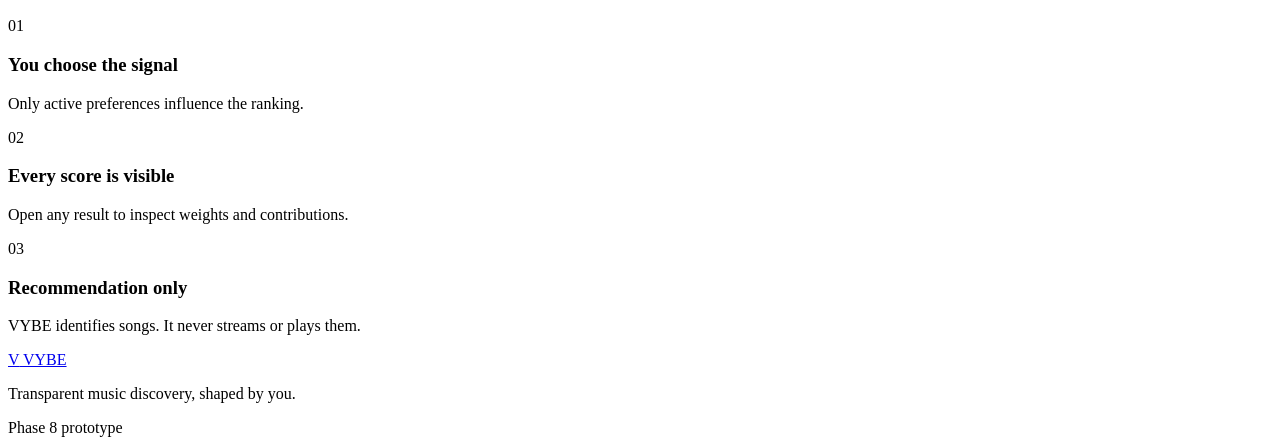
==== commit 80ec0f6e: "Update UI to show AI is working" ====
--- a/app/templates/index.html
+++ b/app/templates/index.html
@@ -9,7 +9,7 @@
     >
     <title>VYBE — Find your next sound</title>
     <link rel="stylesheet" href="/static/css/app.css">
-    <script src="/static/js/app.js" defer></script>
+    <script src="/static/js/app.js?v=1.0.1" defer></script>
   </head>
   <body>
     <a class="skip-link" href="#preference-builder">Skip to preference builder</a>
@@ -20,9 +20,9 @@
         <span>VYBE</span>
       </a>
       <div class="header-meta">
-        <span class="system-pill">
+        <span class="system-pill" id="ai-mode-status" aria-live="polite">
           <span class="status-dot" aria-hidden="true"></span>
-          Deterministic mode
+          <span id="ai-mode-label">Checking AI mode…</span>
         </span>
         <a class="text-link" href="#private-catalog">My songs</a>
         <a class="text-link" href="/docs">API docs</a>
@@ -326,7 +326,17 @@
           </div>
           <p id="results-summary" aria-live="polite"></p>
         </div>
-        <div id="results-list" class="results-list"></div>
+        <div id="refinement-bar" class="refinement-bar" hidden>
+          <div>
+            <span class="micro-label">SHAPE THE NEXT SET</span>
+            <p id="refinement-status">Skip anything that misses the moment.</p>
+          </div>
+          <button id="reset-refinement" class="secondary-button" type="button">
+            Restore skipped songs
+          </button>
+        </div>
+        <p id="refinement-message" class="form-error" role="status" hidden></p>
+        <div id="results-list" class="results-list" aria-live="polite"></div>
       </section>
 
       <section class="private-section" id="private-catalog" aria-labelledby="private-title">
